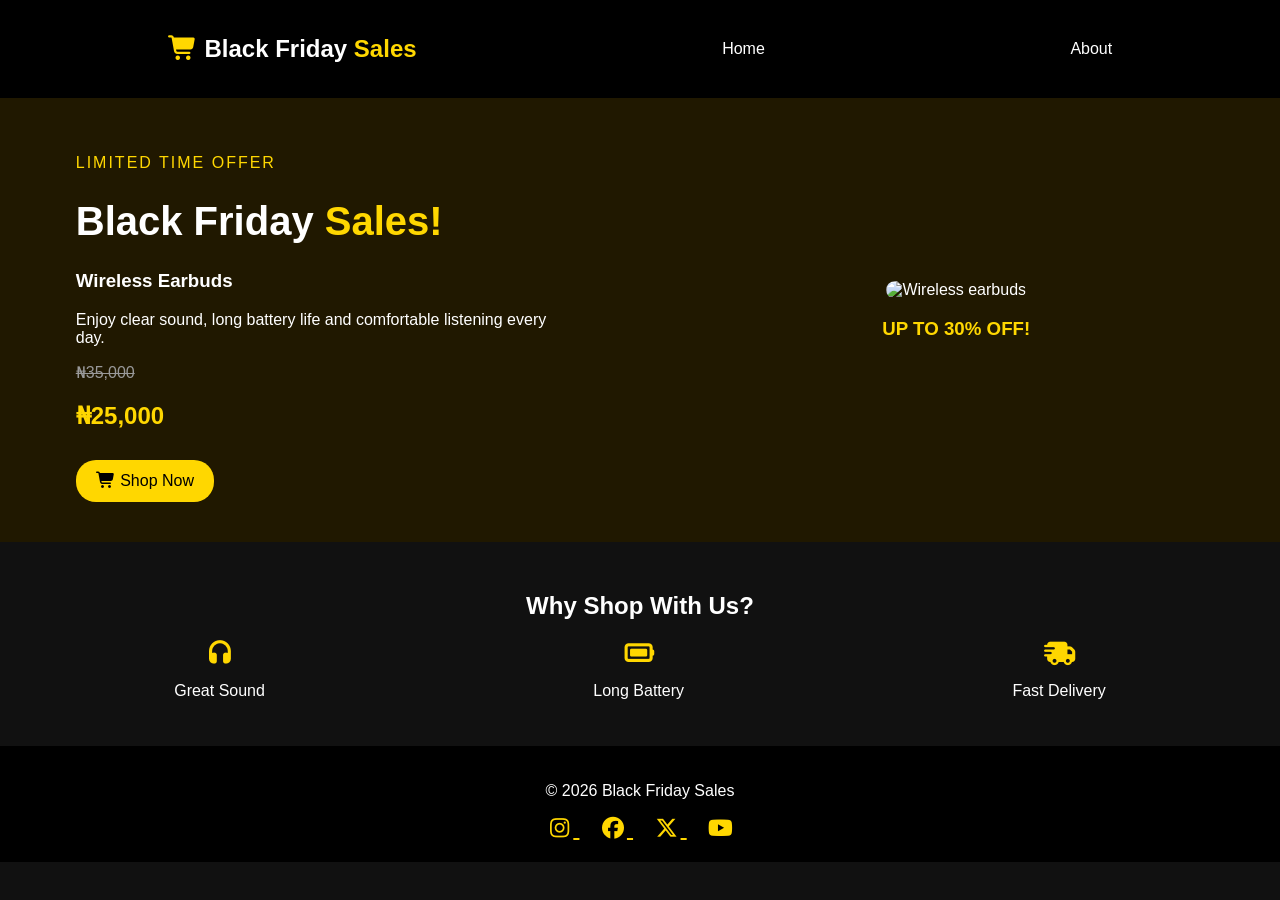
==== index.html @ 3b6cb623 "assignment" ====
<!DOCTYPE html>
<html>
<head>
    <title>Black Friday Sales</title>
    <link rel="stylesheet" href="assets/css/style.css">
    <link rel="stylesheet" href="assets/css/all.min.css">
</head>
<body>

    <header>
        <h2><i class="fa-solid fa-cart-shopping"></i>
        Black Friday <span>Sales</span></h2>

        <a href="index.html">Home</a>
        <a href="#about">About</a>
    </header>

    <div class="hero">

        <div class="text">
            <p class="small">LIMITED TIME OFFER</p>

            <h1>Black Friday <span>Sales!</span></h1>

            <h3>Wireless Earbuds</h3>

            <p>Enjoy clear sound, long battery life
            and comfortable listening every day.</p>

            <p class="old">₦35,000</p>
            <h2 class="price">₦25,000</h2>

            <a href="thankyou.html" class="btn">
                <i class="fa-solid fa-cart-shopping"></i>
                Shop Now
            </a>
        </div>

        <div class="image">
            <img src="https://images.unsplash.com/photo-1606220945770-b5b6c2c55bf1?auto=format&fit=crop&w=600&q=80"
            alt="Wireless earbuds">

            <h3>UP TO 30% OFF!</h3>
        </div>

    </div>

    <div class="about" id="about">
        <h2>Why Shop With Us?</h2>

        <div class="features">

            <div>
                <i class="fa-solid fa-headphones"></i>
                <p>Great Sound</p>
            </div>

            <div>
                <i class="fa-solid fa-battery-full"></i>
                <p>Long Battery</p>
            </div>

            <div>
                <i class="fa-solid fa-truck-fast"></i>
                <p>Fast Delivery</p>
            </div>

        </div>
    </div>

    <footer>
        <p>© 2026 Black Friday Sales</p>

        <a href="https://instagram.com/">
            <i class="fa-brands fa-instagram"></i>
        </a>

        <a href="https://facebook.com/">
            <i class="fa-brands fa-facebook"></i>
        </a>

        <a href="https://x.com/">
            <i class="fa-brands fa-x-twitter"></i>
        </a>

        <a href="https://youtube.com/">
            <i class="fa-brands fa-youtube"></i>
        </a>
    </footer>

</body>
</html>
---- assets/css/style.css ----
body {
    margin: 0;
    font-family: Arial, sans-serif;
    background-color: #111;
    color: white;
}

header {
    background-color: black;
    padding: 15px;
    display: flex;
    justify-content: space-around;
    align-items: center;
    flex-wrap: wrap;
}

header i, span {
    color: gold;
}

header a {
    color: white;
    text-decoration: none;
}

header a:hover {
    color: gold;
}

.hero {
    display: flex;
    align-items: center;
    justify-content: space-around;
    padding: 40px 20px;
    background-color: #201800;
    gap: 25px;
}

.text {
    width: 40%;
}

.text h1 {
    font-size: 40px;
}

.small {
    color: gold;
    letter-spacing: 2px;
}

.old {
    color: #999;
    text-decoration: line-through;
}

.price {
    color: gold;
}

.image {
    width: 40%;
    text-align: center;
}

.image img {
    width: 100%;
    border-radius: 15px;
}

.image h3 {
    color: gold;
}

.btn {
    display: inline-block;
    background-color: gold;
    color: black;
    padding: 12px 20px;
    border-radius: 20px;
    text-decoration: none;
    margin-top: 10px;
}

.btn:hover {
    background-color: white;
}

.about {
    text-align: center;
    padding: 30px 10px;
}

.features {
    display: flex;
    justify-content: space-around;
}

.features i {
    color: gold;
    font-size: 25px;
}

.thankyou {
    text-align: center;
    padding: 100px 15px;
    background-color: #1b1608;
    min-height: 250px;
}

.thankyou > i {
    color: gold;
    font-size: 50px;
}

.thankyou h1 {
    font-size: 40px;
}

footer {
    background-color: black;
    text-align: center;
    padding: 20px;
}

footer a {
    color: gold;
    font-size: 22px;
    margin: 10px;
}

@media (max-width: 600px) {
    .hero {
        flex-direction: column;
        text-align: center;
    }

    .text, .image {
        width: 90%;
    }

    .text h1 {
        font-size: 32px;
    }
}
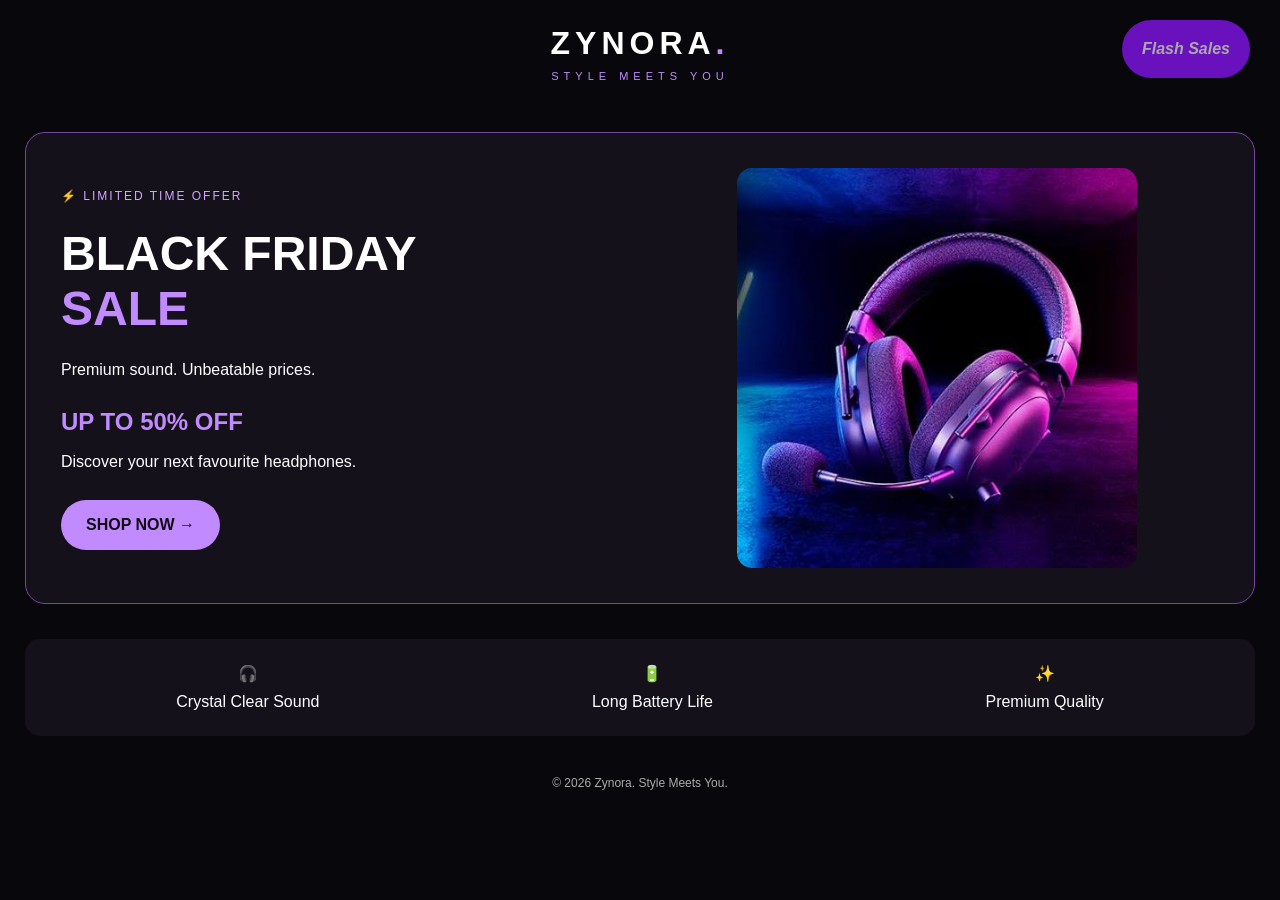
==== commit e8d9f92d: "assignments" ====
--- a/index.html
+++ b/index.html
@@ -1,91 +1,50 @@
+
 <!DOCTYPE html>
 <html>
 <head>
-    <title>Black Friday Sales</title>
+    <title>Zynora | Black Friday</title>
     <link rel="stylesheet" href="assets/css/style.css">
     <link rel="stylesheet" href="assets/css/all.min.css">
 </head>
 <body>
+    <div class="sale">Flash Sales</div>
 
     <header>
-        <h2><i class="fa-solid fa-cart-shopping"></i>
-        Black Friday <span>Sales</span></h2>
-
-        <a href="index.html">Home</a>
-        <a href="#about">About</a>
+        <h2 class="logo">ZYNORA<span>.</span></h2>
+        <p>STYLE MEETS YOU</p>
     </header>
 
-    <div class="hero">
+    <section class="hero">
+        <div class="content">
+            <p class="offer">⚡ LIMITED TIME OFFER</p>
 
-        <div class="text">
-            <p class="small">LIMITED TIME OFFER</p>
+            <h1>BLACK FRIDAY<br>
+                <span>SALE</span>
+            </h1>
 
-            <h1>Black Friday <span>Sales!</span></h1>
+            <p>Premium sound. Unbeatable prices.</p>
 
-            <h3>Wireless Earbuds</h3>
+            <h2>UP TO 50% OFF</h2>
+            <p>Discover your next favourite headphones.</p>
 
-            <p>Enjoy clear sound, long battery life
-            and comfortable listening every day.</p>
-
-            <p class="old">₦35,000</p>
-            <h2 class="price">₦25,000</h2>
-
-            <a href="thankyou.html" class="btn">
-                <i class="fa-solid fa-cart-shopping"></i>
-                Shop Now
+            <a href="thankyou.html" class="button">
+                SHOP NOW →
             </a>
         </div>
 
-        <div class="image">
-            <img src="https://images.unsplash.com/photo-1606220945770-b5b6c2c55bf1?auto=format&fit=crop&w=600&q=80"
-            alt="Wireless earbuds">
+        <div class="product">
+            <img src="assets/images/headset.101.jpg" alt="">
+        </div>
+    </section>
 
-            <h3>UP TO 30% OFF!</h3>
-        </div>
-
-    </div>
-
-    <div class="about" id="about">
-        <h2>Why Shop With Us?</h2>
-
-        <div class="features">
-
-            <div>
-                <i class="fa-solid fa-headphones"></i>
-                <p>Great Sound</p>
-            </div>
-
-            <div>
-                <i class="fa-solid fa-battery-full"></i>
-                <p>Long Battery</p>
-            </div>
-
-            <div>
-                <i class="fa-solid fa-truck-fast"></i>
-                <p>Fast Delivery</p>
-            </div>
-
-        </div>
-    </div>
+    <section class="features">
+        <div>🎧<p>Crystal Clear Sound</p></div>
+        <div>🔋<p>Long Battery Life</p></div>
+        <div>✨<p>Premium Quality</p></div>
+    </section>
 
     <footer>
-        <p>© 2026 Black Friday Sales</p>
-
-        <a href="https://instagram.com/">
-            <i class="fa-brands fa-instagram"></i>
-        </a>
-
-        <a href="https://facebook.com/">
-            <i class="fa-brands fa-facebook"></i>
-        </a>
-
-        <a href="https://x.com/">
-            <i class="fa-brands fa-x-twitter"></i>
-        </a>
-
-        <a href="https://youtube.com/">
-            <i class="fa-brands fa-youtube"></i>
-        </a>
+        © 2026 Zynora. Style Meets You.
     </footer>
 
 </body>
--- a/assets/css/style.css
+++ b/assets/css/style.css
@@ -1,145 +1,224 @@
+
+* {
+    margin: 0;
+    padding: 0;
+    box-sizing: border-box;
+}
+
 body {
-    margin: 0;
+    background: #08080c;
+    color: white;
     font-family: Arial, sans-serif;
-    background-color: #111;
-    color: white;
+    padding: 25px;
 }
 
 header {
-    background-color: black;
-    padding: 15px;
-    display: flex;
-    justify-content: space-around;
-    align-items: center;
-    flex-wrap: wrap;
-}
-
-header i, span {
-    color: gold;
-}
-
-header a {
-    color: white;
-    text-decoration: none;
-}
-
-header a:hover {
-    color: gold;
+    text-align: center;
+    margin-bottom: 50px;
+}
+
+.logo {
+    font-size: 32px;
+    letter-spacing: 5px;
+}
+
+.logo span,
+h1 span {
+    color: #c28aff;
+}
+
+header p {
+    color: #c28aff;
+    font-size: 11px;
+    letter-spacing: 5px;
+    margin-top: 8px;
 }
 
 .hero {
+    background: #14111b;
+    border: 1px solid #7546a1;
+    border-radius: 20px;
+    padding: 35px;
     display: flex;
     align-items: center;
-    justify-content: space-around;
-    padding: 40px 20px;
-    background-color: #201800;
-    gap: 25px;
-}
-
-.text {
-    width: 40%;
-}
-
-.text h1 {
-    font-size: 40px;
-}
-
-.small {
-    color: gold;
+    justify-content: space-between;
+    gap: 30px;
+}
+
+.content {
+    flex: 1;
+}
+
+.offer {
+    color: #d2a5ff;
     letter-spacing: 2px;
-}
-
-.old {
-    color: #999;
-    text-decoration: line-through;
-}
-
-.price {
-    color: gold;
-}
-
-.image {
-    width: 40%;
-    text-align: center;
-}
-
-.image img {
+    font-size: 12px;
+    margin-bottom: 20px;
+}
+
+h1 {
+    font-size: 48px;
+    margin-bottom: 20px;
+}
+
+.content h2 {
+    color: #c28aff;
+    margin: 25px 0 12px;
+}
+
+.content p {
+    line-height: 1.7;
+}
+
+.product {
+    flex: 1;
+}
+
+.product img {
     width: 100%;
+    max-width: 400px;
     border-radius: 15px;
-}
-
-.image h3 {
-    color: gold;
-}
-
-.btn {
+    display: block;
+    margin: auto;
+}
+
+.button {
     display: inline-block;
-    background-color: gold;
-    color: black;
-    padding: 12px 20px;
-    border-radius: 20px;
+    background: #c28aff;
+    color: #100b17;
+    padding: 16px 25px;
+    border-radius: 30px;
     text-decoration: none;
-    margin-top: 10px;
-}
-
-.btn:hover {
-    background-color: white;
-}
-
-.about {
-    text-align: center;
-    padding: 30px 10px;
+    font-weight: bold;
+    margin-top: 25px;
+}
+
+.button:hover {
+    background: white;
 }
 
 .features {
     display: flex;
     justify-content: space-around;
-}
-
-.features i {
-    color: gold;
-    font-size: 25px;
-}
-
-.thankyou {
-    text-align: center;
-    padding: 100px 15px;
-    background-color: #1b1608;
-    min-height: 250px;
-}
-
-.thankyou > i {
-    color: gold;
-    font-size: 50px;
-}
-
-.thankyou h1 {
+    gap: 20px;
+    text-align: center;
+    margin: 35px 0;
+    padding: 25px;
+    background: #14111b;
+    border-radius: 15px;
+}
+
+.features div {
+    color: #c28aff;
+}
+
+.features p {
+    color: white;
+    margin-top: 10px;
+}
+
+footer {
+    text-align: center;
+    color: #aaa;
+    font-size: 12px;
+    margin-top: 40px;
+}
+
+/* THANK YOU PAGE */
+
+.thanks-page {
+    text-align: center;
+}
+
+.thanks-card {
+    max-width: 600px;
+    margin: auto;
+    padding: 40px 25px;
+    border: 1px solid #c28aff;
+    border-radius: 20px;
+    background: #14111b;
+    line-height: 1.8;
+}
+.thumb{
     font-size: 40px;
-}
-
-footer {
-    background-color: black;
-    text-align: center;
+    width: 80px;
+    height: 80px;
+    border: 2px solid #c28aff;
+    border-radius: 50%;
+    display: flex;
+    align-items: center;
+    justify-content: center;
+    margin: 20px auto;
+}
+
+.thanks-card h1 {
+    font-size: 38px;
+}
+
+.thanks-card h3 {
+    font-size: 13px;
+    letter-spacing: 2px;
+    margin-bottom: 25px;
+}
+
+.message {
+    border-top: 1px solid #443052;
+    border-bottom: 1px solid #443052;
+    margin-top: 25px;
     padding: 20px;
-}
-
-footer a {
-    color: gold;
-    font-size: 22px;
-    margin: 10px;
-}
-
-@media (max-width: 600px) {
+    color: #c28aff;
+}
+
+.message p {
+    color: white;
+}
+
+.signature {
+    margin-top: 25px;
+    color: #c28aff;
+    font-style: italic;
+}
+
+/* PHONE SCREEN */
+
+@media (max-width: 650px) {
+    body {
+        padding: 15px;
+    }
+
     .hero {
         flex-direction: column;
         text-align: center;
-    }
-
-    .text, .image {
-        width: 90%;
-    }
-
-    .text h1 {
+        padding: 25px;
+    }
+
+    h1 {
+        font-size: 38px;
+    }
+
+    .product img {
+        max-width: 100%;
+    }
+
+    .features {
+        flex-direction: column;
+    }
+
+    .thanks-card h1 {
         font-size: 32px;
     }
-}+}
+.sale{
+    background-color: #6911bc;
+    color: #aaa;
+    padding: 20px;
+    display: inline-block;
+    border-radius: 30px;
+    font-family: Arial, Helvetica, sans-serif;
+    font-style: italic;
+    font-weight: bolder;
+    position: fixed;
+    top: 20px;
+    right: 30px;
+
+}
